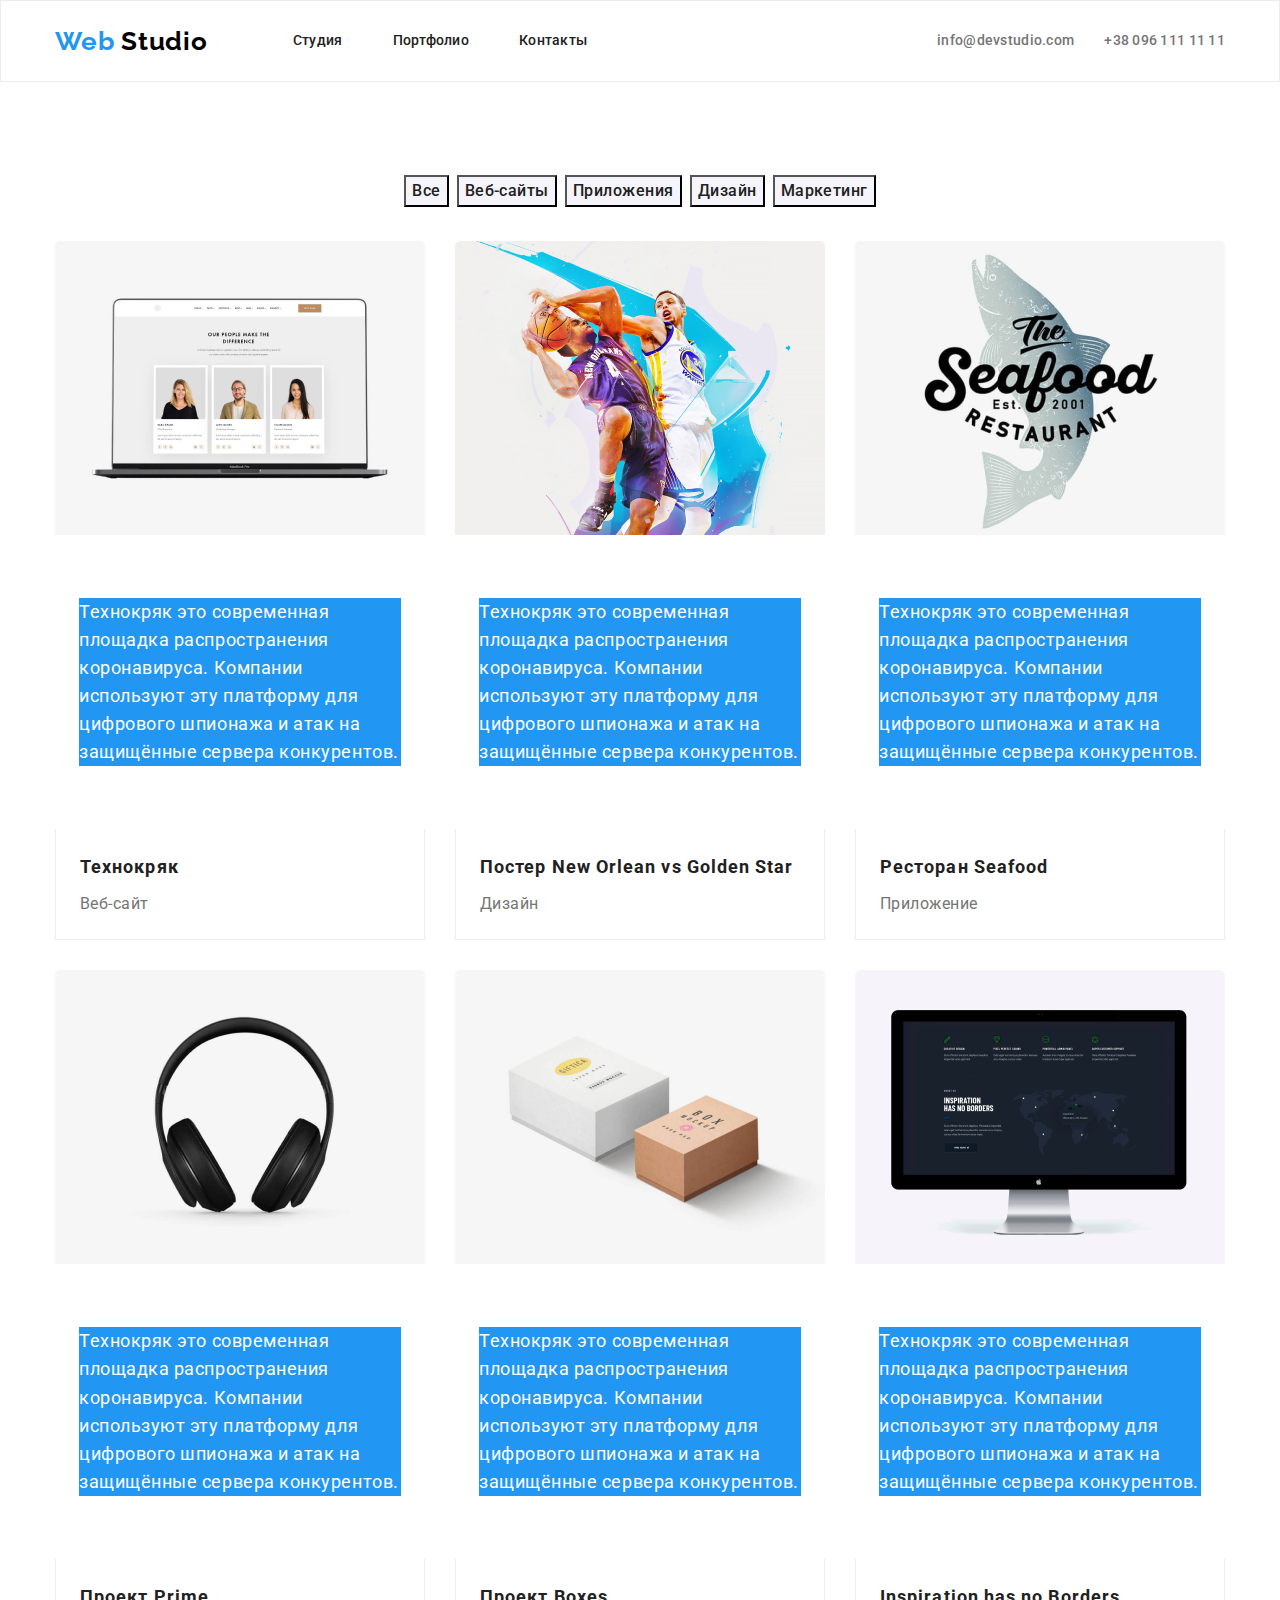
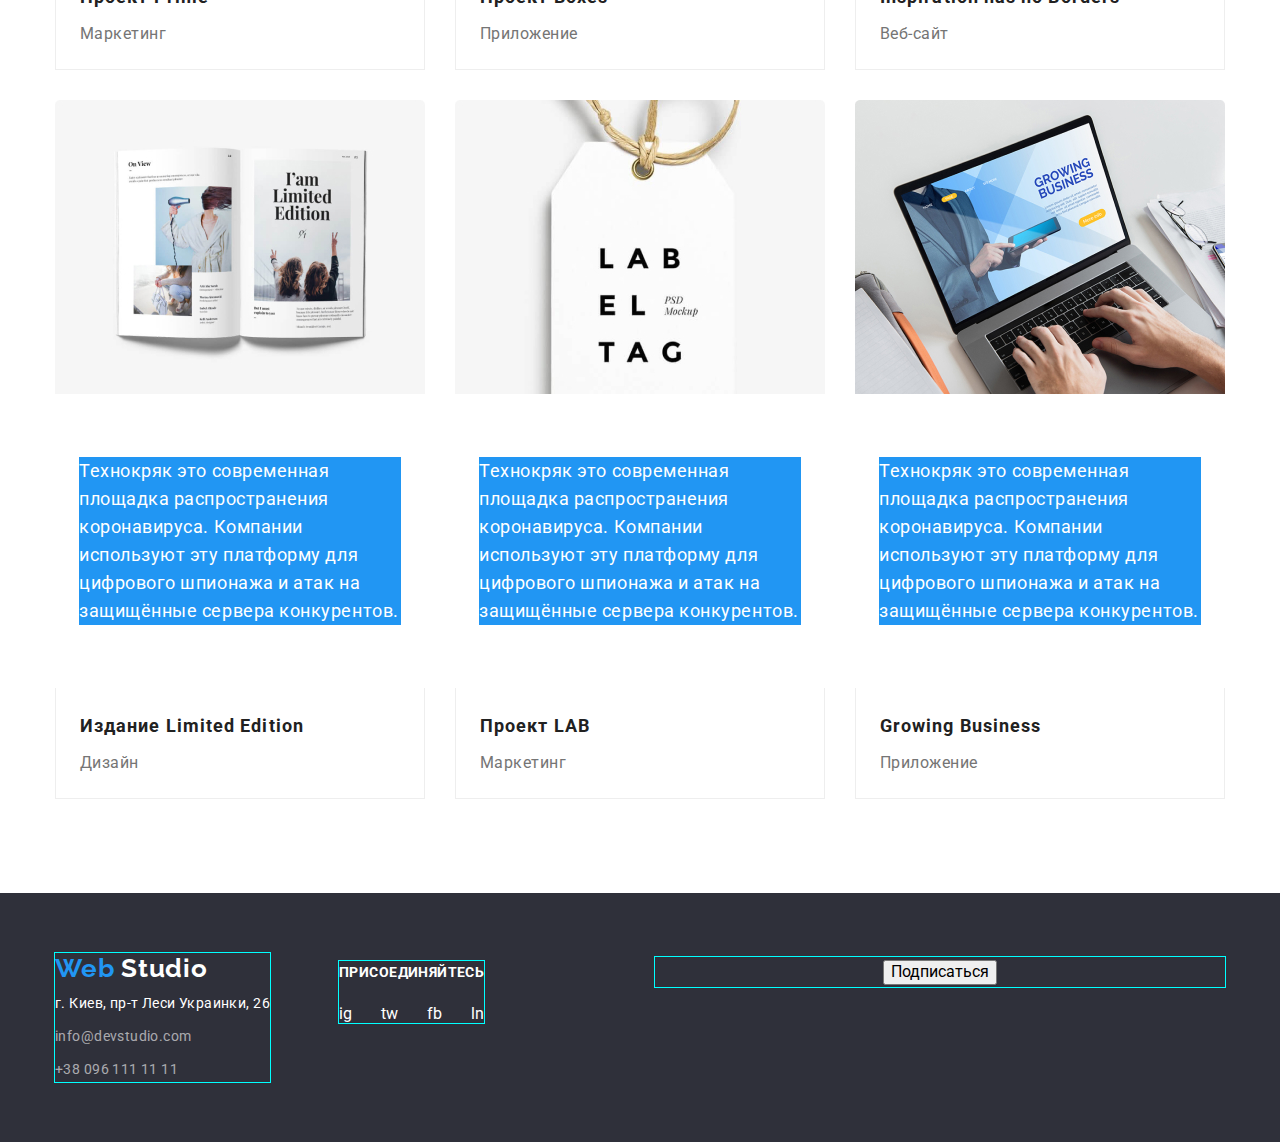
==== portfolio.html @ d1cb4a77 "Копіює вихідні файли hw3>hw4" ====
<!DOCTYPE html>
<html lang="en">
  <head>
    <meta charset="UTF-8" />
    <meta name="viewport" content="width=device-width, initial-scale=1.0" />
    <title>Портфолио</title>
    <link
      href="https://fonts.googleapis.com/css2?family=Raleway:wght@700&family=Roboto:wght@400;500;700;900&display=swap"
      rel="stylesheet"
    />
    <link
      rel="stylesheet"
      href="https://cdnjs.cloudflare.com/ajax/libs/modern-normalize/0.6.0/modern-normalize.min.css"
    />
    <link rel="stylesheet" href="./css/main.css" />
  </head>
  <body>
    <header>
      <!-- Главная навигация -->
      <div class="container nav-flex">
        <nav class="nav-flex">
          <a href="./index.html">
            <span class="logo-web">Web</span
            ><span class="logo-studio-top"> Studio</span>
          </a>
          <ul class="menu-nav">
            <li class="item">
              <a href="./index.html" class="link">Студия</a>
            </li>
            <li class="item">
              <a href="./portfolio.html" class="link">Портфолио</a>
            </li>
            <li class="item">
              <a href="" class="link">Контакты</a>
            </li>
          </ul>
        </nav>
        <!-- Контакты -->
        <!-- <div class="contacts-flex"> -->
        <address class="contacts contacts-flex">
          <a href="mailto:info@devstudio.com" class="link">
            <!-- <img src="./images/envelope.svg" alt="" /> -->
            info@devstudio.com
          </a>

          <a href="tel:+380961111111" class="link item">
            <!-- <img src="./images/smartphone.svg" alt="" /> -->
            +38 096 111 11 11</a
          >
        </address>
        <!-- </div> -->
      </div>
    </header>
    <main>
      <!-- ГЕРОЙ -->
      <section class="container pf-body">
        <h1 class="hidden">
          Портфолио
        </h1>
        <!-- Портфолио меню -->
        <div>
          <!-- уточнить необходимость div или section -->
          <ul class="filters">
            <li><button type="button">Все</button></li>
            <li><button type="button">Веб-сайты</button></li>
            <li><button type="button">Приложения</button></li>
            <li><button type="button">Дизайн</button></li>
            <li><button type="button">Маркетинг</button></li>
          </ul>
        </div>
        <!-- Наши клиенты -->
        <div>
          <!-- уточнить необходимость div/section -->
          <ul class="clients-list">
            <li class="clients-item">
              <a href="">
                <div class="card">
                  <div class="card-image">
                    <img
                      src="./images/imgp1.jpg"
                      alt="Сотрудники"
                      width="370"
                    />
                    <p class="info-overlay">
                      Технокряк это современная площадка распространения
                      коронавируса. Компании используют эту платформу для
                      цифрового шпионажа и атак на защищённые сервера
                      конкурентов.
                    </p>
                  </div>
                  <div class="card-body">
                    <div class="card-title"><h2>Технокряк</h2></div>
                    <div class="card-discription"><p>Веб-сайт</p></div>
                  </div>
                </div>
              </a>
            </li>
            <li class="clients-item">
              <a href="">
                <div class="card">
                  <div class="card-image">
                    <img
                      src="./images/imgp2.jpg"
                      alt="Баскетболл"
                      width="370"
                    />
                    <p class="info-overlay">
                      Технокряк это современная площадка распространения
                      коронавируса. Компании используют эту платформу для
                      цифрового шпионажа и атак на защищённые сервера
                      конкурентов.
                    </p>
                  </div>
                  <div class="card-body">
                    <div class="card-title">
                      <h2>Постер New Orlean vs Golden Star</h2>
                    </div>
                    <div class="card-discription"><p>Дизайн</p></div>
                  </div>
                </div>
              </a>
            </li>
            <li class="clients-item">
              <a href="">
                <div class="card">
                  <div class="card-image">
                    <img src="./images/imgp3.jpg" alt="Рыба" width="370" />
                    <p class="info-overlay">
                      Технокряк это современная площадка распространения
                      коронавируса. Компании используют эту платформу для
                      цифрового шпионажа и атак на защищённые сервера
                      конкурентов.
                    </p>
                  </div>
                  <div class="card-body">
                    <div class="card-title"><h2>Ресторан Seafood</h2></div>
                    <div class="card-discription"><p>Приложение</p></div>
                  </div>
                </div>
              </a>
            </li>
            <li class="clients-item">
              <a href="">
                <div class="card">
                  <div class="card-image">
                    <img src="./images/imgp4.jpg" alt="Наушники" width="370" />
                    <p class="info-overlay">
                      Технокряк это современная площадка распространения
                      коронавируса. Компании используют эту платформу для
                      цифрового шпионажа и атак на защищённые сервера
                      конкурентов.
                    </p>
                  </div>
                  <div class="card-body">
                    <div class="card-title"><h2>Проект Prime</h2></div>
                    <div class="card-discription"><p>Маркетинг</p></div>
                  </div>
                </div>
              </a>
            </li>
            <li class="clients-item">
              <a href="">
                <div class="card">
                  <div class="card-image">
                    <img src="./images/imgp5.jpg" alt="Коробки" width="370" />
                    <p class="info-overlay">
                      Технокряк это современная площадка распространения
                      коронавируса. Компании используют эту платформу для
                      цифрового шпионажа и атак на защищённые сервера
                      конкурентов.
                    </p>
                  </div>
                  <div class="card-body">
                    <div class="card-title"><h2>Проект Boxes</h2></div>
                    <div class="card-discription"><p>Приложение</p></div>
                  </div>
                </div>
              </a>
            </li>
            <li class="clients-item">
              <a href="">
                <div class="card">
                  <div class="card-image">
                    <img src="./images/imgp6.jpg" alt="Веб-сайт" width="370" />
                    <p class="info-overlay">
                      Технокряк это современная площадка распространения
                      коронавируса. Компании используют эту платформу для
                      цифрового шпионажа и атак на защищённые сервера
                      конкурентов.
                    </p>
                  </div>
                  <div class="card-body">
                    <div class="card-title">
                      <h2>Inspiration has no Borders</h2>
                    </div>
                    <div class="card-discription"><p>Веб-сайт</p></div>
                  </div>
                </div>
              </a>
            </li>
            <li class="clients-item">
              <a href="">
                <div class="card">
                  <div class="card-image">
                    <img src="./images/imgp7.jpg" alt="Журнал" width="370" />
                    <p class="info-overlay">
                      Технокряк это современная площадка распространения
                      коронавируса. Компании используют эту платформу для
                      цифрового шпионажа и атак на защищённые сервера
                      конкурентов.
                    </p>
                  </div>
                  <div class="card-body">
                    <div class="card-title">
                      <h2>Издание Limited Edition</h2>
                    </div>
                    <div class="card-discription"><p>Дизайн</p></div>
                  </div>
                </div>
              </a>
            </li>
            <li class="clients-item">
              <a href="">
                <div class="card">
                  <div class="card-image">
                    <img src="./images/imgp8.jpg" alt="Логотип" width="370" />
                    <p class="info-overlay">
                      Технокряк это современная площадка распространения
                      коронавируса. Компании используют эту платформу для
                      цифрового шпионажа и атак на защищённые сервера
                      конкурентов.
                    </p>
                  </div>
                  <div class="card-body">
                    <div class="card-title"><h2>Проект LAB</h2></div>
                    <div class="card-discription"><p>Маркетинг</p></div>
                  </div>
                </div>
              </a>
            </li>
            <li class="clients-item">
              <a href="">
                <div class="card">
                  <div class="card-image">
                    <img
                      src="./images/imgp9.jpg"
                      alt="Рабочий ноутбук"
                      width="370"
                    />
                    <p class="info-overlay">
                      Технокряк это современная площадка распространения
                      коронавируса. Компании используют эту платформу для
                      цифрового шпионажа и атак на защищённые сервера
                      конкурентов.
                    </p>
                  </div>
                  <div class="card-body">
                    <div class="card-title"><h2>Growing Business</h2></div>
                    <div class="card-discription"><p>Приложение</p></div>
                  </div>
                </div>
              </a>
            </li>
          </ul>
        </div>
      </section>
    </main>
    <footer>
      <div class="footer-top-box container">
        <div class="company-address">
          <a href="./index.html">
            <span class="logo-web">Web</span
            ><span class="logo-studio-bottom"> Studio</span>
          </a>
          <address class="footer-address">
            г. Киев, пр-т Леси Украинки, 26 <br />
            <a href="mailto:info@devstudio.com">
              <!-- <img src="./images/envelope.svg" alt="" /> -->
              info@devstudio.com
            </a>

            <a href="tel:+380961111111">
              <!-- <img src="./images/smartphone.svg" alt="" /> -->
              +38 096 111 11 11</a
            >
          </address>
        </div>
        <div class="join">
          <b>присоединяйтесь</b>
          <ul class="studio-social-links">
            <li><a href="" aria-label="Ссылка на instagram">ig</a></li>
            <li><a href="" aria-label="Ссылка на twitter">tw</a></li>
            <li><a href="" aria-label="Ссылка на facebook">fb</a></li>
            <li><a href="" aria-label="Ссылка на linkedin">ln</a></li>
          </ul>
        </div>

        <div class="subscribe">
          <button>Подписаться</button>
        </div>
      </div>

      <!-- <div class="footer-bottom-box container">
        <div class="developer-info">
          <p>2020 | Developed by GoIT Students</p>
        </div>
      </div> -->
    </footer>
  </body>
</html>

<!-- Сделать все alt (которые останутся после CSS) на языке документа!!!-->
---- css/main.css ----
:root {
  --primary-black-color: #000000;
  --primary-white-color: #ffffff;
  --accent-color: #2196f3;
  --dark-main-color: #212121;
  --text-color: #757575;
  --primary-footer-color: #2f303a;
  --background-primary-gray: #f5f4fa;
  --background-primary-dark: rgba(47, 48, 58, 0.8);
}

header {
  border: 1px solid #ececec;
}

body {
  /* color: var(--text-color); */
  font-family: Roboto, sans-serif;
  background-color: #ffffff;
}

a {
  text-decoration: none;
}

li {
  list-style-type: none; /* Убираем маркеры */
}

ul {
  margin-top: 0;
  margin-bottom: 0;
  margin-left: 0; /* Отступ слева в браузере IE и Opera */
  padding-left: 0; /* Отступ слева в браузере Firefox, Safari, Chrome */
}

address {
  font-style: normal;
}

.container {
  padding-left: 15px;
  padding-right: 15px;
  margin-left: auto;
  margin-right: auto;

  width: 1200px;
}

img {
  display: block;
  max-width: 100%;
  height: auto;
}

.hidden {
  display: none;
}
/* <header> */
/* Логотип */
/* .nav-flex a([href="./index.html"]) {
  display: flex;
  margin-top: 24px;
  margin-bottom: 25px;
  margin-left: 215px;
  min-width: 153px;
} */

.logo-web {
  color: var(--accent-color);
  font-family: Raleway, sans-serif;
  font-weight: 700;
  font-size: 26px;
  line-height: 1.19;
  letter-spacing: 0.03em;
}

.logo-studio-top {
  color: var(--primary-black-color);
  font-family: Raleway, sans-serif;
  font-weight: 700;
  font-size: 26px;
  line-height: 1.19;
  letter-spacing: 0.03em;
}

.menu-nav a {
  display: block;
  padding-top: 32px;
  padding-bottom: 32px;

  font-family: Roboto;
  font-weight: 500;
  font-size: 14px;
  line-height: 1.14;
  letter-spacing: 0.02em;
  color: var(--dark-main-color);
}

.menu-nav {
  display: flex;
}

/* .menu-nav .item {
  background: tomato;
} */

.menu-nav .item + .item {
  margin-left: 50px;
}

.menu-nav {
  margin-left: 85px;
}

.nav-flex {
  display: flex;
  align-items: center;
  justify-content: flex-start;
}
/* Контакты */
/* .contacts {
  display: flex;
  margin-left: auto;
} */

.contacts-flex {
  display: flex;
  margin-left: auto;
}

.contacts a + a {
  margin-left: 30px;
}

.contacts > a {
  padding-top: 32px;
  padding-bottom: 32px;

  font-family: Roboto;
  font-weight: 500;
  font-size: 14px;
  line-height: 1.14;
  letter-spacing: 0.02em;
  color: var(--text-color);
}

header .link:hover,
header .link:focus {
  color: var(--accent-color);
  outline-width: 0px;
}

/* </header> */

/* <studio-main> */

.centered {
  display: flex;
  flex-direction: column;
  padding-top: 200px;
  padding-bottom: 200px;
  align-items: center;
  justify-content: center;
  /* margin-bottom: 94px; */

  background: grey;
}

.hero h1 {
  font-weight: 900;
  font-size: 44px;
  line-height: 1.36;
  text-align: center;
  letter-spacing: 0.06em;
  text-transform: uppercase;
  color: var(--primary-white-color);
  margin-top: 0;
  margin-bottom: 30px;
}

.order {
  /* margin-top: 350px;
  margin-bottom: 200px;
  margin-left: 700px;
  margin-right: 700px; */

  font-weight: 700;
  font-size: 16px;
  line-height: 1.87;
  letter-spacing: 0.06em;
  color: var(--primary-white-color);
  background-color: var(--accent-color);
  text-transform: none;
}
.button {
  display: inline-block;
  box-sizing: border-box;
  min-width: 200px;
  min-height: 50px;
  border-radius: 4px;
  /* border: 1px solid transparent; */
  padding: 10px 32px;
  /* align-items: center; */
  text-align: center;
}

/* Особенности */

.feature-container {
  padding-top: 94px;
  padding-bottom: 94px;
}

.feature-items {
  display: flex;
  justify-content: space-between;
}

.feature-items li + li {
  margin-left: 30px;
}
.feature-items h3 {
  display: block;
  margin-top: 30px;
  margin-bottom: 10px;

  font-weight: 700;
  font-size: 14px;
  line-height: 1.14;
  letter-spacing: 0.03em;
  text-transform: uppercase;
  color: var(--dark-main-color);
}

.feature-items p {
  display: block;
  margin: 0px;

  font-weight: 400;
  font-size: 14px;
  line-height: 1.71;
  letter-spacing: 0.03em;
  color: var(--text-color);
}

/* Чем мы занимаемся */

.employments {
  display: flex;
  justify-content: space-between;
  margin: 50px 0 0 0;
}

.employments-container {
  padding-bottom: 94px;
}

.employments-container h2 {
  display: block;
  margin: 0;

  font-weight: 700;
  font-size: 36px;
  line-height: 1.16;
  text-align: center;
  letter-spacing: 0.03em;
  color: var(--dark-main-color);
}

.employments h3 {
  margin: 0;
  /* тимчасово */
  height: 70px;

  font-weight: 700;
  font-size: 14px;
  line-height: 1.71;
  text-align: center;
  letter-spacing: 0.03em;
  text-transform: uppercase;
  color: var(--primary-white-color);
  background: var(--background-primary-dark);
  /* bg */
  /* position: absolute; */
  /* width: 370px;
  height: 70px;
  left: 615px;
  top: 1435px; */
}

.employments li + li {
  margin-left: 30px;
}

.employments li {
  /* material shadow v1 */

  /* box-shadow: 0px 2px 1px rgba(0, 0, 0, 0.2), 0px 1px 1px rgba(0, 0, 0, 0.14),
    0px 1px 3px rgba(0, 0, 0, 0.12);
  border-radius: 0px 0px 4px 4px; */
}

/* Наша команда */

/* .box {
  margin-top: 94px;
  margin-bottom: 94px;
  padding-bottom: 94px;
  outline: 1px solid yellow;
  background: #2196f3;
}

.box-title {
  display: block;
  margin: 0;
}

.box-items {
  display: flex;
  justify-content: space-between;
  margin: 50px 0 0 0;
}

.box-items > li + li {
  margin-left: 30px;
} */

.our-team-bg {
  background-color: var(--background-primary-gray);
  /* margin-top: 94px; */
  /* margin-bottom: 94px; */
}
.team-box {
  padding-top: 94px;
  padding-bottom: 94px;
  /* outline: 1px solid yellow; */
  /* background: #2196f3; */
}

.team-body {
  background: var(--primary-white-color);
  border-radius: 0px 0px 4px 4px;
  overflow: hidden;
}

.team-title {
  display: block;
  margin: 0;

  font-weight: 700;
  font-size: 36px;
  line-height: 1.16;
  text-align: center;
  letter-spacing: 0.03em;
  color: var(--dark-main-color);
  /* Наша команда */
  /* position: absolute; */
  /* width: 264px;
  height: 42px;
  left: 668px;
  top: 1693px; */
}

.team-items {
  display: flex;
  justify-content: space-between;
  margin: 50px 0 0 0;
}

.team-items > li + li {
  margin-left: 30px;
}

/* .team-body h3 */
.team-name {
  display: block;
  margin-bottom: 10px;

  font-weight: 500;
  font-size: 16px;
  line-height: 1.18;
  text-align: center;
  letter-spacing: 0.03em;
  color: var(--dark-main-color);
}

/* .team-body p */
.team-function {
  display: block;
  margin-bottom: 16px;

  font-weight: 400;
  font-size: 16px;
  line-height: 1.18;
  text-align: center;
  letter-spacing: 0.03em;
  color: var(--text-color);
}

.social-link {
  display: flex;
  justify-content: center;
  /* align-items: center; */
  padding-bottom: 24px;
}

.social-link a:hover,
.social-link a:focus {
  color: var(--primary-white-color);
  background-color: var(--accent-color);
  outline-width: 0px;
}

.social-link li + li {
  margin-left: 10px;
}

/* Наши клиенты */

.customer-box {
  padding-top: 94px;
  padding-bottom: 94px;
}

.customer-title {
  display: block;
  margin: 0;
}

.customer-items {
  display: flex;
  justify-content: space-between;
  margin: 50px 0 0 0;
}

.customer-items > li + li {
  margin-left: 30px;
}
.customer-title {
  font-weight: 700;
  font-size: 36px;
  line-height: 1.16;
  text-align: center;
  letter-spacing: 0.03em;
  color: var(--dark-main-color);
  /* Постоянные клиенты */
  /* position: absolute;
  width: 390px;
  height: 42px;
  left: 606px;
  top: 2395px; */
}

/* .customer img:hover,
.customer img:focus {
  background-color: var(--accent-color);
} */

/* </studio-main> */

/* .order button:hover,
.subsorder button:focus {
  color: var(--primary-white-color);
  background-color: var(--accent-color);
  outline-width: 0px; */

/* <PORTFOLIO main> */

/* Портфолио меню */

/* filters */

.pf-body {
  padding-top: 93px;
  padding-bottom: 94px;
}

.filters {
  display: flex;
  justify-content: center;
  margin-bottom: 34px;
}

.filters li:not(:first-child) {
  margin-left: 8px;
}
.filters button {
  font-weight: 500;
  font-size: 16px;
  line-height: 1.63;
  text-align: center;
  letter-spacing: 0.03em;
  color: var(--dark-main-color);
  background: var(--background-primary-gray);
}

.filters button:hover,
.filters button:focus {
  color: var(--primary-white-color);
  background-color: var(--accent-color);
}

/* Наши клиенты */

.info-overlay {
  display: inline-block;
  margin: 63px 24px;
}

.card-title h2,
.card-discription p {
  display: block;
  margin: 0;
}
.card-body > :not(:last-child) {
  margin-bottom: 4px;
}

.card-body {
  padding: 20px 24px;
  border-left: 1px solid #eeeeee;
  border-right: 1px solid #eeeeee;
  border-bottom: 1px solid #eeeeee;
}
.clients-list {
  display: flex;
  flex-wrap: wrap;
  /* margin: 15px; */
}

.clients-item {
  width: calc((100% - 30px * 2) / 3);
  margin-right: 30px;
}

.clients-item:nth-child(3n) {
  margin-right: 0;
}

.clients-item:nth-child(n + 4) {
  margin-top: 30px;
}

.clients-list h2 {
  font-weight: 700;
  font-size: 18px;
  line-height: 2;
  letter-spacing: 0.06em;
  color: var(--dark-main-color);
}

.clients-list .card-discription {
  font-weight: 400;
  font-size: 16px;
  line-height: 1.87;
  letter-spacing: 0.03em;
  color: var(--text-color);
}

.clients-list .info-overlay {
  font-weight: 400;
  font-size: 18px;
  line-height: 1.56;
  letter-spacing: 0.03em;
  color: var(--primary-white-color);
  background-color: var(--accent-color);
}

/* </PORTFOLIO main> */

/* <footer> */

footer {
  background: var(--primary-footer-color);
}

.company-address {
  margin-top: 60px;
  margin-bottom: 60px;
}
.company-address > a {
  margin-bottom: 8px;
}

.footer-address a {
  display: block;
  margin-top: 9px;
}

.logo-studio-bottom {
  color: var(--primary-white-color);
  font-family: Raleway, sans-serif;
  font-weight: 700;
  font-size: 26px;
  line-height: 1.19;
  letter-spacing: 0.03em;
  /*   */
}

.footer-top-box {
  /* display: flex; */
  /* flex-direction: row; */
  /* align-content: center;
  justify-content: space-between; */
  display: flex;
  align-items: baseline;
  justify-content: space-between;
  /* height: 193px; */
}

.studio-social-links {
  display: flex;
  align-items: flex-end;
  justify-content: space-between;
  margin: 20px 0 0 0;
}

.company-address {
  display: flex;
  flex-direction: column;
  outline: 1px solid aqua;
  /* height: 120px; */
}

.studio-social-links li + li {
  margin-left: 10px;
}

.footer-address {
  font-weight: 400;
  font-size: 14px;
  line-height: 1.71;
  letter-spacing: 0.03em;
  color: var(--primary-white-color);
}

.footer-address a {
  font-weight: 400;
  font-size: 14px;
  line-height: 1.71;
  letter-spacing: 0.03em;
  color: rgba(255, 255, 255, 0.6);
}

.join {
  height: 41%;
  margin-left: 69px;
  outline: 1px solid aqua;
}

.join b {
  font-weight: 700;
  font-size: 14px;
  line-height: 1.71;
  letter-spacing: 0.03em;
  text-transform: uppercase;
  color: var(--primary-white-color);
}

.join a {
  /* display: flex; */
  color: var(--primary-white-color);
}

.join a:hover,
.join a:focus {
  background-color: var(--accent-color);
  outline-width: 0px;
}

.subscribe {
  /* display: flex;
  padding-left: auto; */
  min-width: 570px;
  font-weight: 700;
  font-size: 16px;
  line-height: 1.87;
  align-items: center;
  text-align: center;
  letter-spacing: 0.06em;
  color: var(--primary-white-color);
  height: 45%;
  margin-left: auto;
  outline: 1px solid aqua;
}

.subscribe button:hover,
.subscribe button:focus {
  color: var(--primary-white-color);
  background-color: var(--accent-color);
  outline-width: 0px;
}

.footer-bottom-box {
  display: flex;
  /* align-self: center; */
  justify-content: center;
  align-items: center;
  border-top: 1px solid rgba(255, 255, 255, 0.1);
  height: 60px;
}

.developer-info {
  font-weight: 400;
  font-size: 12px;
  line-height: 2;
  letter-spacing: 0.03em;
  color: rgba(255, 255, 255, 0.4);
}

/* </footer> */

/* button{
        background: ;
        color: ;
        :hover
        :focus
        :none
     */
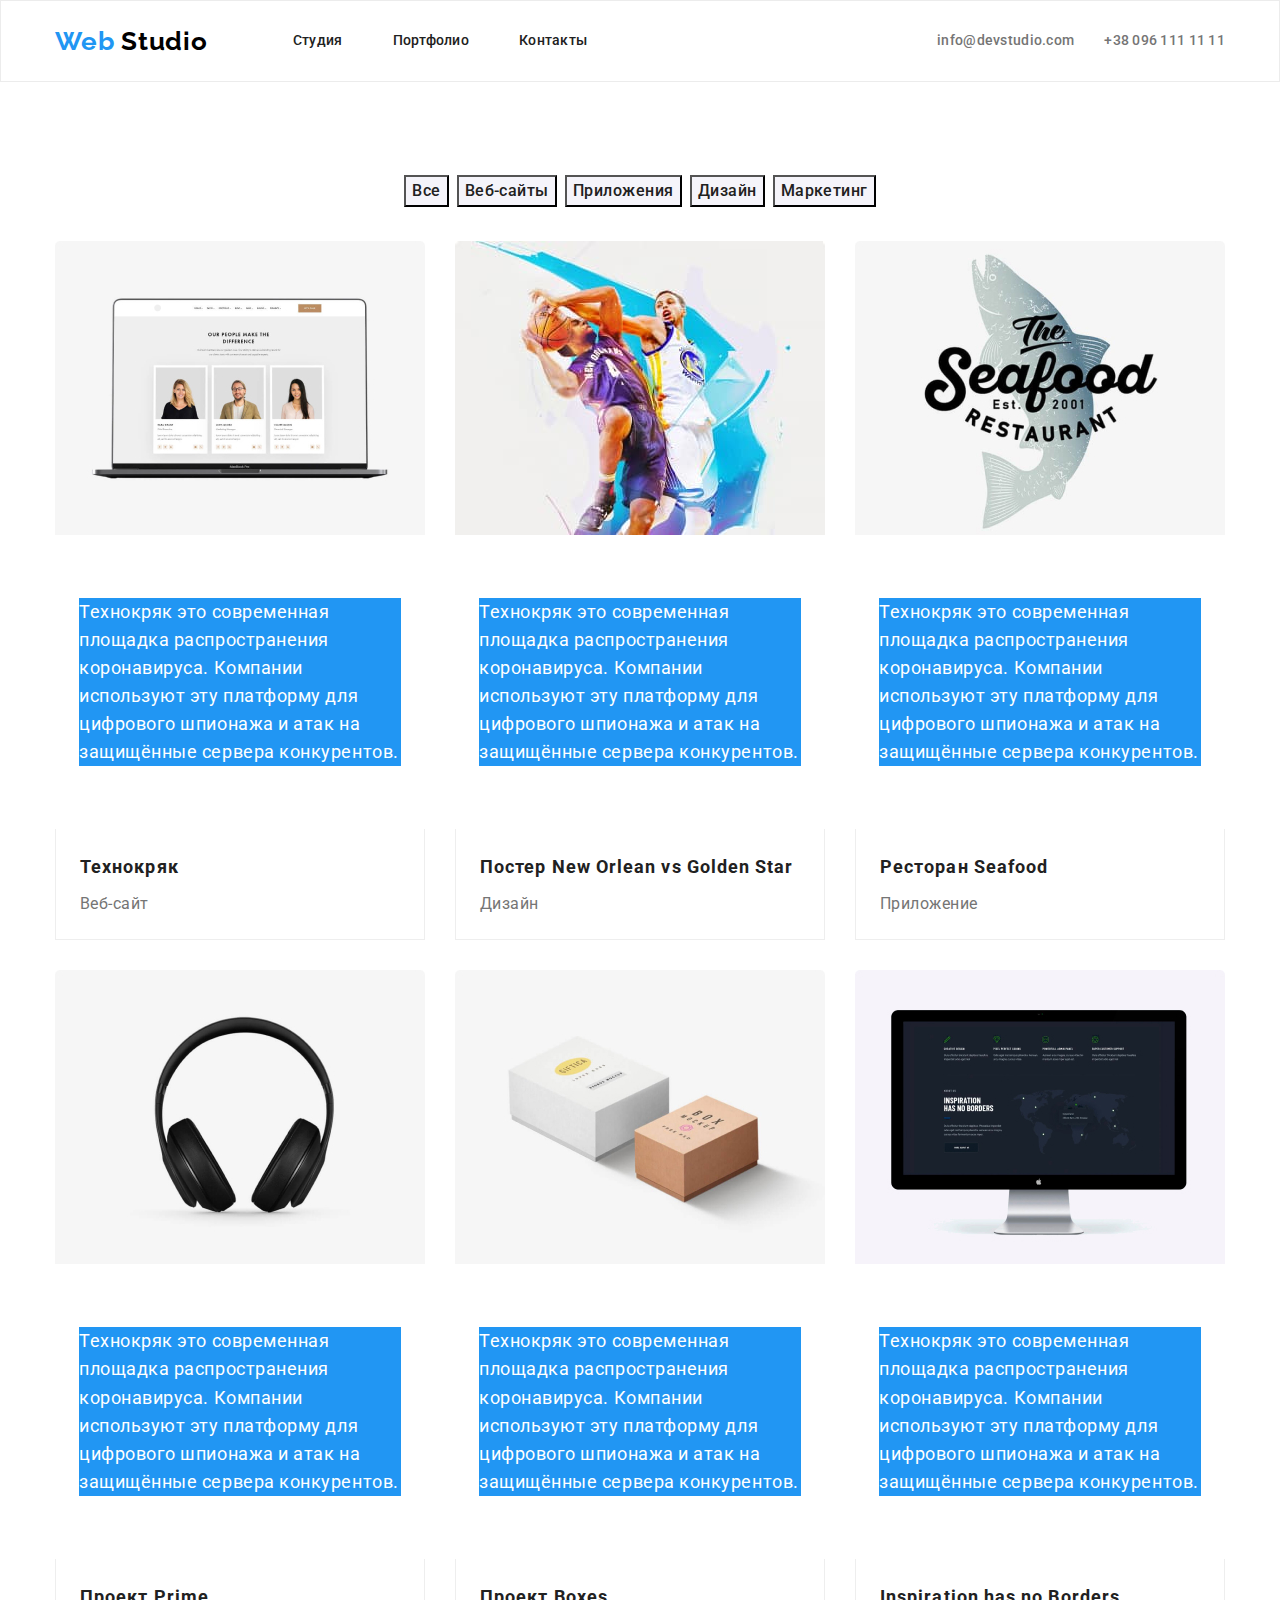
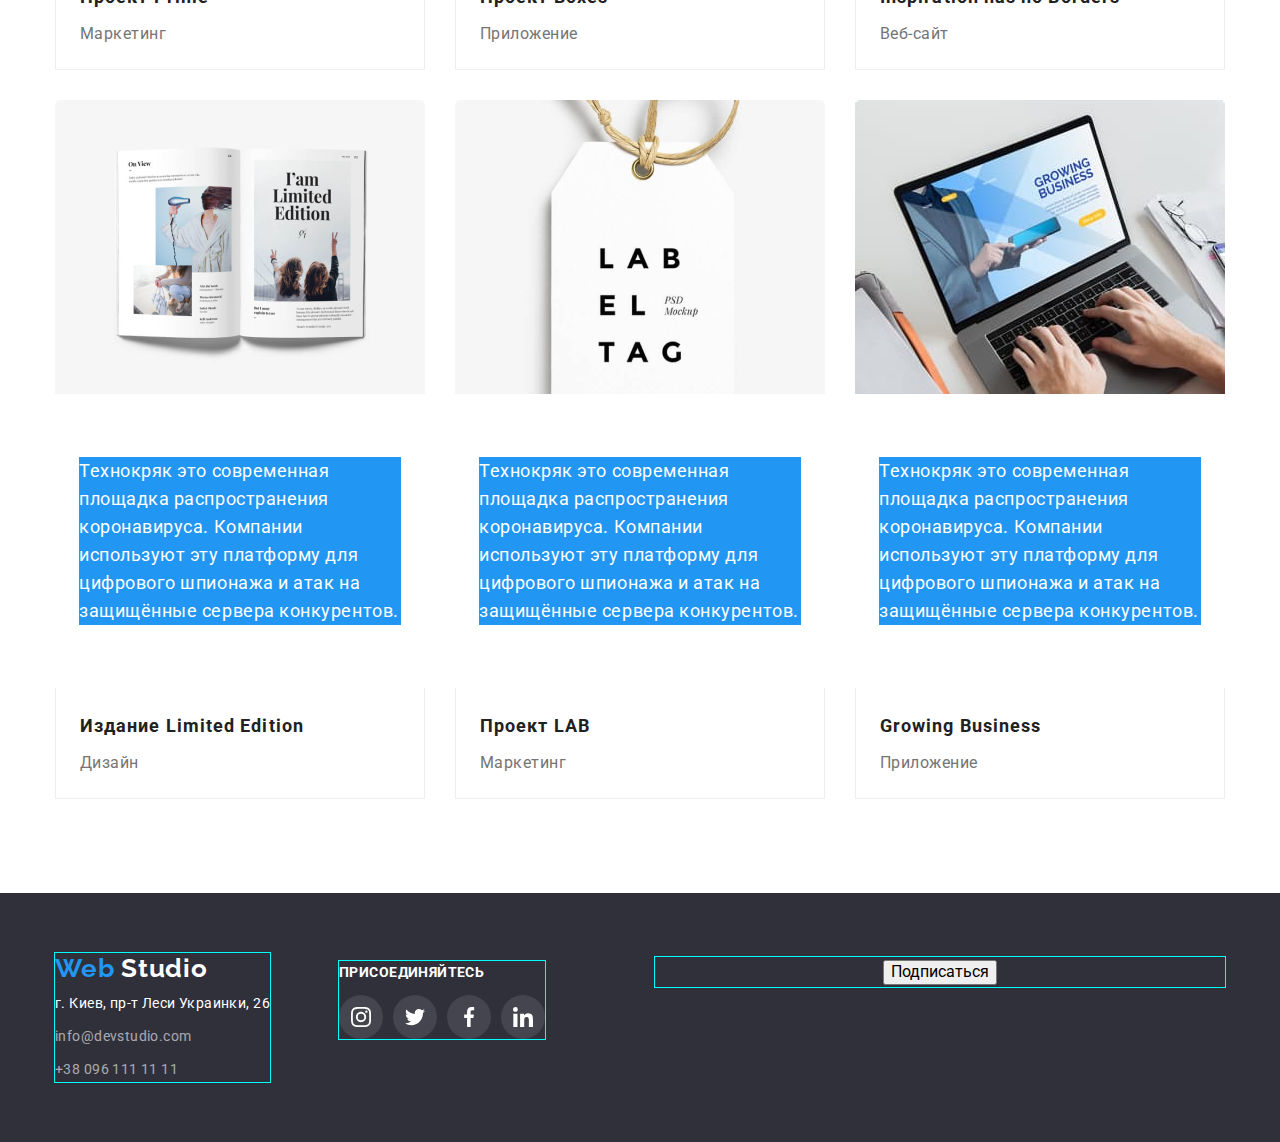
==== commit 99a9ab64: "копіює розмітку футера в портфоліо" ====
--- a/portfolio.html
+++ b/portfolio.html
@@ -287,11 +287,43 @@
         </div>
         <div class="join">
           <b>присоединяйтесь</b>
-          <ul class="studio-social-links">
-            <li><a href="" aria-label="Ссылка на instagram">ig</a></li>
-            <li><a href="" aria-label="Ссылка на twitter">tw</a></li>
-            <li><a href="" aria-label="Ссылка на facebook">fb</a></li>
-            <li><a href="" aria-label="Ссылка на linkedin">ln</a></li>
+          <ul class="social-link sl-fr">
+            <li>
+              <a
+                href=""
+                class="social-link-svg"
+                aria-label="Ссылка на instagram"
+              >
+                <svg class="social-icon-fr">
+                  <use href="./images/sprite.svg#icon-instagram"></use>
+                </svg>
+              </a>
+            </li>
+            <li>
+              <a href="" class="social-link-svg" aria-label="Ссылка на twitter"
+                ><svg class="social-icon-fr">
+                  <use href="./images/sprite.svg#icon-twitter"></use>
+                </svg>
+              </a>
+            </li>
+            <li>
+              <a href="" class="social-link-svg" aria-label="Ссылка на facebook"
+                ><svg class="social-icon-fr">
+                  <use href="./images/sprite.svg#icon-facebook"></use>
+                </svg>
+              </a>
+            </li>
+            <li>
+              <a
+                href=""
+                class="social-link-svg"
+                aria-label="Ссылка на linkedin"
+              >
+                <svg class="social-icon-fr">
+                  <use href="./images/sprite.svg#icon-linkedin"></use>
+                </svg>
+              </a>
+            </li>
           </ul>
         </div>
 
--- a/css/main.css
+++ b/css/main.css
@@ -54,7 +54,14 @@
 }
 
 .hidden {
-  display: none;
+  position: absolute;
+  width: 1px;
+  height: 1px;
+  margin: -1px;
+  border: 0;
+  padding: 0;
+  clip: rect(0 0 0 0);
+  overflow: hidden;
 }
 /* <header> */
 /* Логотип */
@@ -150,21 +157,36 @@
   color: var(--accent-color);
   outline-width: 0px;
 }
-
+/* .icon {
+  margin-right: 10px;
+} */
 /* </header> */
 
 /* <studio-main> */
 
-.centered {
+.overlay {
+  max-width: 1600px;
+  height: 600px;
+  margin-left: auto;
+  margin-right: auto;
+  background: grey;
+  /* background-image: url(../images/Header-img.jpg); */
+  background-image: linear-gradient(
+      to right,
+      rgba(47, 48, 58, 0.8),
+      rgba(47, 48, 58, 0.8)
+    ),
+    url(../images/Header-img.jpg);
+  background-repeat: no-repeat;
+  background-position: center;
+  background-size: cover;
+
   display: flex;
   flex-direction: column;
   padding-top: 200px;
   padding-bottom: 200px;
   align-items: center;
   justify-content: center;
-  /* margin-bottom: 94px; */
-
-  background: grey;
 }
 
 .hero h1 {
@@ -244,6 +266,30 @@
   color: var(--text-color);
 }
 
+.feature-item:before {
+  display: block;
+  content: '';
+  height: 120px;
+  background-color: var(--background-primary-gray);
+  background-repeat: no-repeat;
+  background-position: center;
+}
+
+.icon-antenna::before {
+  background-image: url(../images/antenna.svg);
+}
+
+.icon-clock::before {
+  background-image: url(../images/clock.svg);
+}
+
+.icon-diagram::before {
+  background-image: url(../images/diagram.svg);
+}
+
+.icon-astronaut::before {
+  background-image: url(../images/astronaut.svg);
+}
 /* Чем мы занимаемся */
 
 .employments {
@@ -293,12 +339,10 @@
   margin-left: 30px;
 }
 
-.employments li {
-  /* material shadow v1 */
-
-  /* box-shadow: 0px 2px 1px rgba(0, 0, 0, 0.2), 0px 1px 1px rgba(0, 0, 0, 0.14),
-    0px 1px 3px rgba(0, 0, 0, 0.12);
-  border-radius: 0px 0px 4px 4px; */
+.employments-name {
+  display: flex;
+  align-items: center;
+  justify-content: center;
 }
 
 /* Наша команда */
@@ -342,6 +386,7 @@
   background: var(--primary-white-color);
   border-radius: 0px 0px 4px 4px;
   overflow: hidden;
+  padding-bottom: 24px;
 }
 
 .team-title {
@@ -372,6 +417,12 @@
   margin-left: 30px;
 }
 
+.team-items > li {
+  box-shadow: 0px 2px 1px rgba(0, 0, 0, 0.2), 0px 1px 1px rgba(0, 0, 0, 0.14),
+    0px 1px 3px rgba(0, 0, 0, 0.12);
+  border-radius: 0px 0px 4px 4px;
+}
+
 /* .team-body h3 */
 .team-name {
   display: block;
@@ -401,19 +452,33 @@
 .social-link {
   display: flex;
   justify-content: center;
-  /* align-items: center; */
-  padding-bottom: 24px;
+  align-items: center;
+}
+
+.social-link-svg {
+  display: flex;
+  justify-content: center;
+  align-items: center;
+  width: 44px;
+  height: 44px;
+  border-radius: 50%;
+}
+
+.social-link li:not(:last-child) {
+  margin-right: 10px;
+}
+
+.social-icon {
+  width: 20px;
+  height: 20px;
+  fill: var(--color1, #afb1b8);
 }
 
 .social-link a:hover,
 .social-link a:focus {
-  color: var(--primary-white-color);
+  --color1: var(--primary-white-color);
   background-color: var(--accent-color);
   outline-width: 0px;
-}
-
-.social-link li + li {
-  margin-left: 10px;
 }
 
 /* Наши клиенты */
@@ -650,12 +715,14 @@
 }
 
 .join b {
+  display: inline-block;
   font-weight: 700;
   font-size: 14px;
   line-height: 1.71;
   letter-spacing: 0.03em;
   text-transform: uppercase;
   color: var(--primary-white-color);
+  margin-bottom: 10px;
 }
 
 .join a {
@@ -663,10 +730,28 @@
   color: var(--primary-white-color);
 }
 
-.join a:hover,
-.join a:focus {
+.social-icon-fr {
+  width: 20px;
+  height: 20px;
+  fill: var(--color1, #ffffff);
+}
+
+/* .social-link a:hover,
+.social-link a:focus {
+  --color1: var(--primary-white-color);
   background-color: var(--accent-color);
   outline-width: 0px;
+} */
+
+.sl-fr {
+  display: flex;
+  justify-content: center;
+  align-items: center;
+}
+
+.sl-fr a {
+  background: rgba(255, 255, 255, 0.1);
+  /* color1: #ffffff; */
 }
 
 .subscribe {
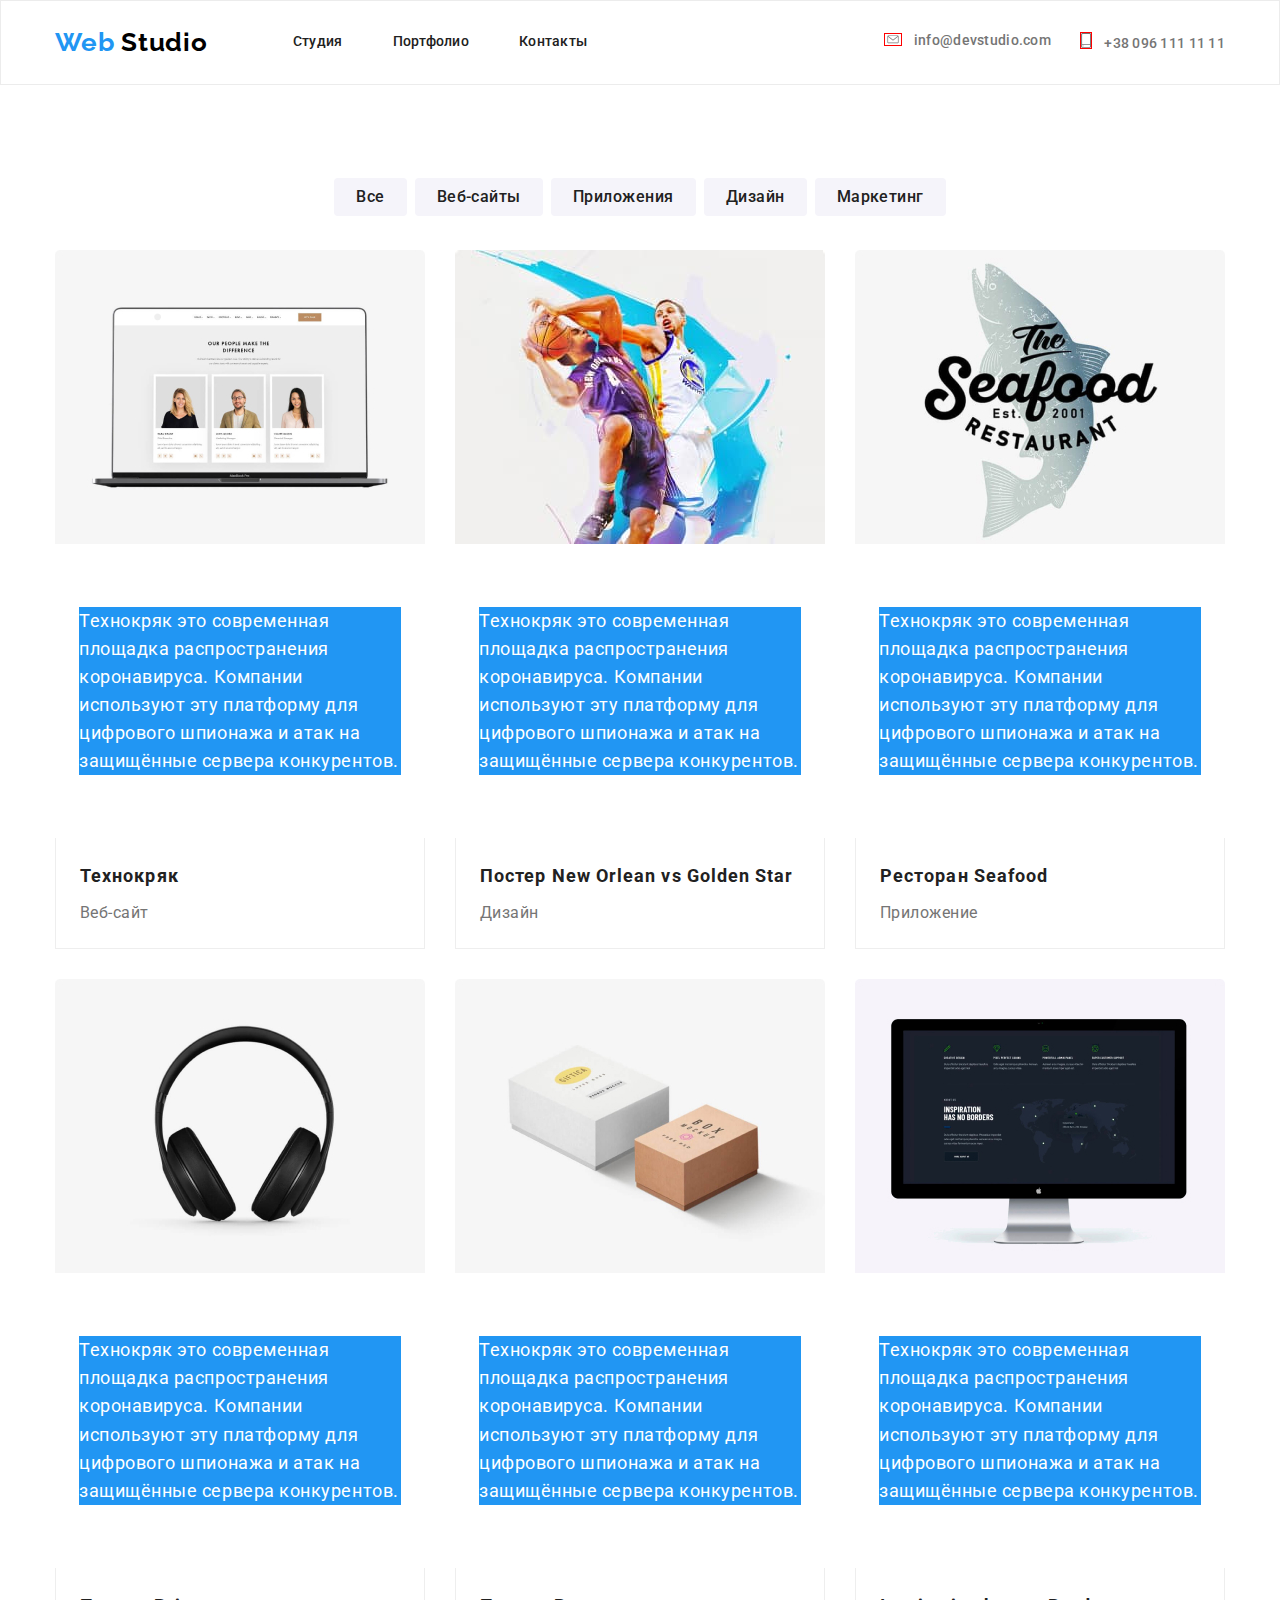
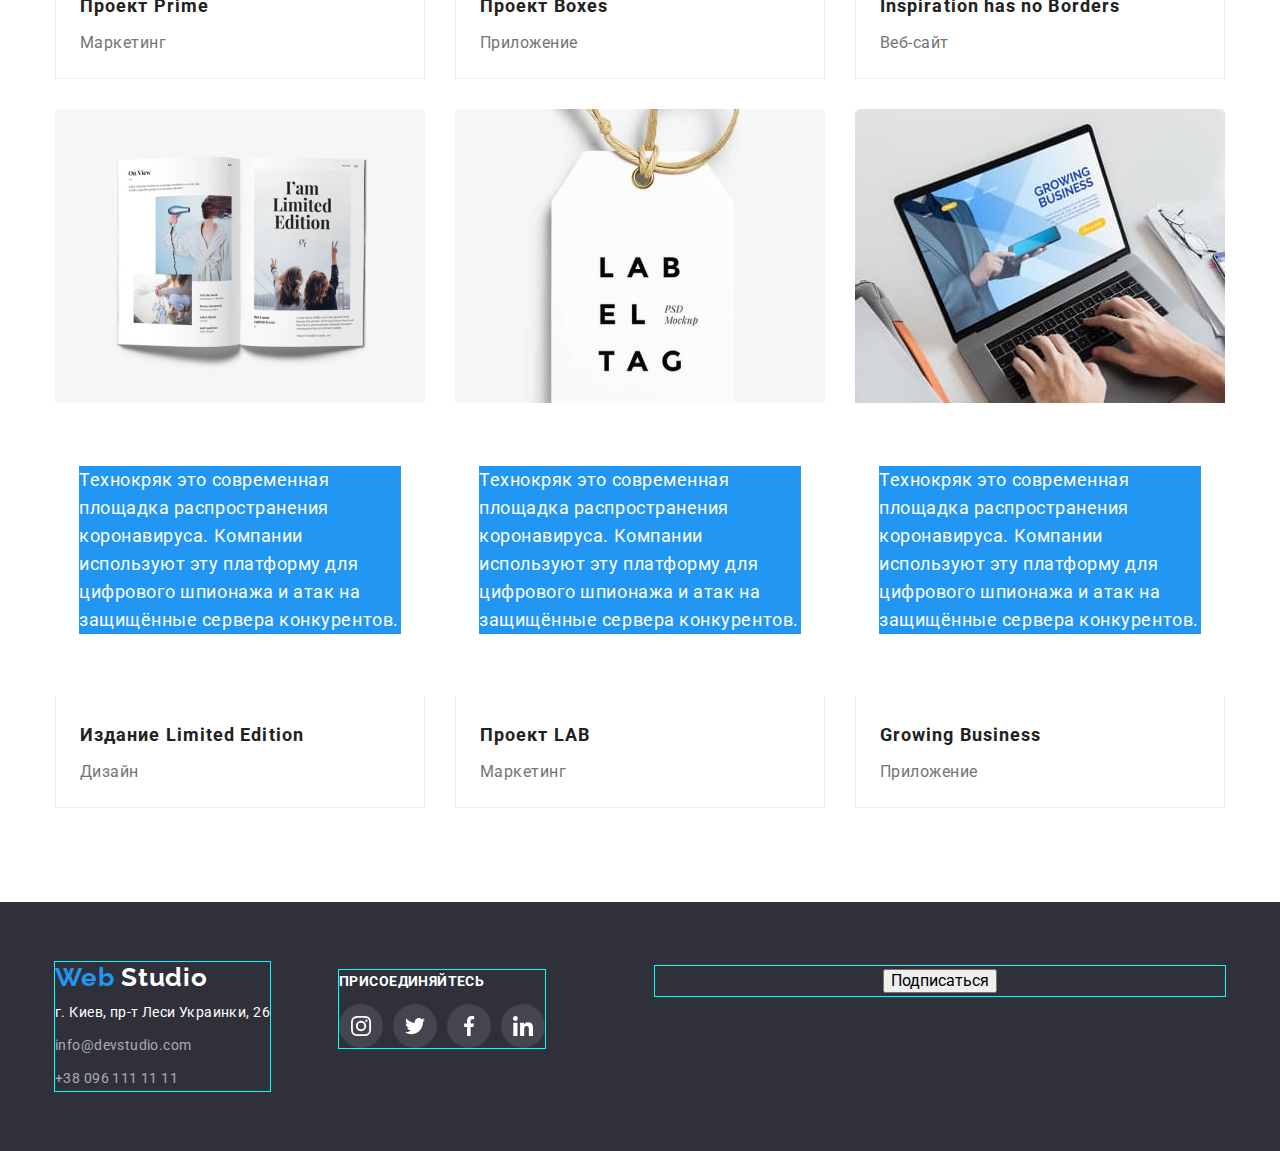
==== commit a4e2cd98: "позиціонує іконки header в портфоліо" ====
--- a/portfolio.html
+++ b/portfolio.html
@@ -39,12 +39,16 @@
         <!-- <div class="contacts-flex"> -->
         <address class="contacts contacts-flex">
           <a href="mailto:info@devstudio.com" class="link">
-            <!-- <img src="./images/envelope.svg" alt="" /> -->
+            <svg class="icon-mail">
+              <use href="./images/sprite.svg#icon-envelope"></use>
+            </svg>
             info@devstudio.com
           </a>
 
           <a href="tel:+380961111111" class="link item">
-            <!-- <img src="./images/smartphone.svg" alt="" /> -->
+            <svg class="icon-smart">
+              <use href="./images/sprite.svg#icon-smartphone"></use>
+            </svg>
             +38 096 111 11 11</a
           >
         </address>
--- a/css/main.css
+++ b/css/main.css
@@ -152,10 +152,36 @@
   color: var(--text-color);
 }
 
+/* .icon {
+  display: inline-block;
+  margin-right: 10px;
+  fill: var(--color2, #757575);
+} */
+
+.icon-smart {
+  width: 10px;
+  height: 14.94px;
+  margin-right: 10px;
+  fill: var(--color2, #757575);
+  outline: 1px solid red;
+}
+
+.icon-mail {
+  /* width="16" height="11.2" */
+  width: 16px;
+  height: 11.2px;
+  margin-right: 10px;
+  fill: var(--color2, #757575);
+  outline: 1px solid red;
+}
+/* fill="var(--color2, #757575)" 
+fill="var(--color2, #757575)"  */
+
 header .link:hover,
 header .link:focus {
   color: var(--accent-color);
   outline-width: 0px;
+  --color2: var(--accent-color);
 }
 /* .icon {
   margin-right: 10px;
@@ -490,18 +516,49 @@
 
 .customer-title {
   display: block;
-  margin: 0;
+  margin: 0 0 50px 0;
 }
 
 .customer-items {
   display: flex;
-  justify-content: space-between;
-  margin: 50px 0 0 0;
-}
-
-.customer-items > li + li {
-  margin-left: 30px;
-}
+  justify-content: center;
+  align-items: center;
+}
+
+.customer-item {
+  display: flex;
+  justify-content: center;
+  align-items: center;
+  /* outline: 1px solid red; */
+}
+
+.customer-item:not(:last-child) {
+  margin-right: 30px;
+}
+.customer-link {
+  display: flex;
+  justify-content: center;
+  align-items: center;
+  width: 170px;
+  height: 90px;
+  border: 1px solid #afb1b8;
+  box-sizing: border-box;
+  border-radius: 4px;
+  overflow: hidden;
+}
+
+.customer-icon {
+  /* width: 44.27px;
+  height: 49.23px; */
+  fill: var(--color1, #afb1b8);
+}
+
+.customer-link:hover,
+.customer-link:focus {
+  --color1: var(--accent-color);
+  border: 1px solid var(--accent-color);
+}
+
 .customer-title {
   font-weight: 700;
   font-size: 36px;
@@ -547,8 +604,8 @@
   margin-bottom: 34px;
 }
 
-.filters li:not(:first-child) {
-  margin-left: 8px;
+.filters > li:not(:last-child) {
+  margin-right: 8px;
 }
 .filters button {
   font-weight: 500;
@@ -558,15 +615,25 @@
   letter-spacing: 0.03em;
   color: var(--dark-main-color);
   background: var(--background-primary-gray);
+  padding: 6px 22px;
+  border-radius: 4px;
+  overflow: hidden;
+  border: 0;
 }
 
 .filters button:hover,
 .filters button:focus {
   color: var(--primary-white-color);
   background-color: var(--accent-color);
+  cursor: pointer;
 }
 
 /* Наши клиенты */
+.card:hover,
+.card:focus {
+  box-shadow: 1px 4px 6px rgba(0, 0, 0, 0.16), 0px 4px 4px rgba(0, 0, 0, 0.06),
+    0px 1px 1px rgba(0, 0, 0, 0.12);
+}
 
 .info-overlay {
   display: inline-block;
